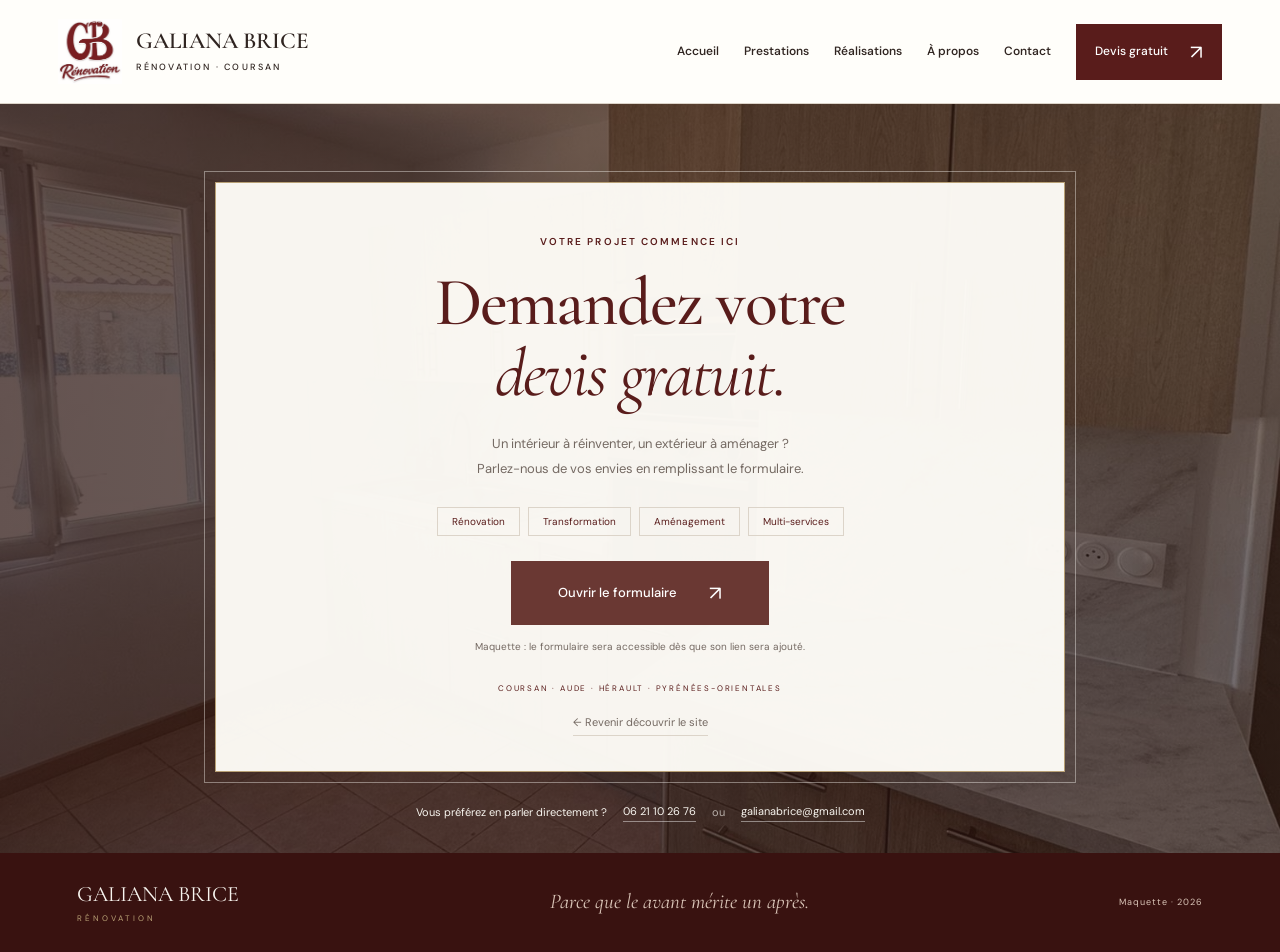
==== devis.html @ d591b474 "Ajouter la maquette bordeaux et ivoire avec les galeries et la page devis" ====
<!doctype html>
<html lang="fr">
<head><meta charset="utf-8"><meta name="viewport" content="width=device-width,initial-scale=1"><meta name="robots" content="noindex,nofollow"><meta name="description" content="Parlez de votre projet de rénovation à Brice Galiana. Demande de devis gratuit dans l’Aude, l’Hérault et les Pyrénées-Orientales."><title>Votre devis gratuit — Galiana Brice Rénovation</title><link rel="icon" href="assets/logo-gb.png"><link rel="stylesheet" href="styles.css"><script src="config.js" defer></script><script src="script.js" defer></script></head>
<body class="quote-page">
<a class="skip" href="#contenu">Aller au contenu</a>
<header class="site-header"><a href="index.html#accueil" class="brand" aria-label="Galiana Brice Rénovation, accueil"><img src="assets/logo-gb.png" alt="GB Rénovation" width="70" height="70"><span>GALIANA BRICE<small>RÉNOVATION · COURSAN</small></span></a><button class="menu-toggle" aria-expanded="false" aria-controls="navigation">Menu <span aria-hidden="true">☰</span></button><nav id="navigation" aria-label="Navigation principale"><a href="index.html#accueil">Accueil</a><a href="index.html#prestations">Prestations</a><a href="index.html#realisations">Réalisations</a><a href="index.html#apropos">À propos</a><a href="index.html#contact">Contact</a><a class="button button-small" href="devis.html" aria-current="page">Devis gratuit <span aria-hidden="true">↗</span></a></nav></header>
<main id="contenu" class="quote-main"><div class="quote-background" aria-hidden="true"></div><div class="quote-card"><p class="eyebrow">VOTRE PROJET COMMENCE ICI</p><h1>Demandez votre<br><em>devis gratuit.</em></h1><p class="quote-intro">Un intérieur à réinventer, un extérieur à aménager ?<br>Parlez-nous de vos envies en remplissant le formulaire.</p><ul class="quote-tags" aria-label="Types de projets"><li>Rénovation</li><li>Transformation</li><li>Aménagement</li><li>Multi-services</li></ul><a id="quote-form-link" class="button" hidden target="_blank" rel="noopener noreferrer">Ouvrir le formulaire <span aria-hidden="true">↗</span></a><button id="quote-form-placeholder" class="button" aria-describedby="form-status" disabled>Ouvrir le formulaire <span aria-hidden="true">↗</span></button><p id="form-status" class="form-status">Maquette : le formulaire sera accessible dès que son lien sera ajouté.</p><p class="quote-area">COURSAN · AUDE · HÉRAULT · PYRÉNÉES-ORIENTALES</p><a class="back-link" href="index.html">← Revenir découvrir le site</a></div><div class="quote-contact"><p>Vous préférez en parler directement ?</p><a href="tel:+33621102676">06 21 10 26 76</a><span>ou</span><a href="mailto:galianabrice@gmail.com">galianabrice@gmail.com</a></div></main>
<footer class="site-footer"><a class="footer-brand" href="index.html">GALIANA BRICE <span>RÉNOVATION</span></a><p>Parce que le avant mérite un après.</p><span>Maquette · 2026</span></footer>
</body></html>
---- styles.css ----
@import url('https://fonts.googleapis.com/css2?family=Cormorant+Garamond:ital,wght@0,400;0,500;0,600;1,400;1,500&family=DM+Sans:wght@400;450;500;550;600;650;700&display=swap');
:root{--wine:#591c1b;--wine-dark:#391210;--gold:#b8a075;--cream:#f8f5ef;--paper:#fffefa;--ink:#302521;--muted:#746962;--border:#dcd4c9;--serif:'Cormorant Garamond',Georgia,serif;--sans:'DM Sans',Arial,sans-serif}
*{box-sizing:border-box}html{scroll-behavior:auto;scroll-padding-top:105px}body{margin:0;background:var(--cream);color:var(--ink);font-family:var(--sans);font-size:15px;line-height:1.7;-webkit-font-smoothing:antialiased}img{max-width:100%;display:block}a{color:inherit;text-decoration:none}button{font:inherit}button,a{-webkit-tap-highlight-color:transparent}button{cursor:pointer}button:disabled{cursor:default}a:focus-visible,button:focus-visible{outline:3px solid var(--gold);outline-offset:5px}h1,h2,h3,p,figure{margin:0}h1,h2,h3{font-family:var(--serif);font-weight:500;line-height:1.04}em{font-weight:400}button[hidden],a[hidden],[hidden]{display:none!important}.skip{position:fixed;left:20px;top:-100px;z-index:100;background:var(--paper);padding:10px 20px}.skip:focus{top:10px}.site-header{height:104px;padding:0 4.5%;display:flex;align-items:center;justify-content:space-between;background:var(--paper);border-bottom:1px solid var(--border);position:sticky;top:0;z-index:20;gap:30px}.brand{display:flex;align-items:center;gap:13px;flex-shrink:0}.brand img{width:65px;height:65px;object-fit:contain}.brand>span{font-family:var(--serif);font-size:23px;line-height:1.1;font-weight:600}.brand small{display:block;font-family:var(--sans);font-size:9px;letter-spacing:2.2px;line-height:1.5;margin-top:7px;font-weight:500}.site-header nav{display:flex;align-items:center;gap:25px;font-size:12px;font-weight:550}.site-header nav>a:not(.button){padding:8px 0;position:relative}.site-header nav>a:not(.button):after{content:'';position:absolute;bottom:3px;left:0;width:0;height:1px;background:var(--wine);transition:width .2s}.site-header nav>a:hover:after{width:100%}.button{display:inline-flex;align-items:center;justify-content:center;gap:32px;padding:17px 25px;border:1px solid var(--wine);background:var(--wine);color:white;line-height:1.4;font-size:13px;font-weight:500;transition:background .2s,color .2s}.button:hover{background:var(--wine-dark)}.button>span{font-size:20px;font-weight:400}.button-small{font-size:12px;padding:13px 18px;gap:22px}.menu-toggle{display:none}.hero{display:grid;grid-template-columns:1.04fr 1fr;min-height:690px}.hero-copy{padding:77px 9% 40px 10%;display:flex;flex-direction:column;align-items:flex-start}.eyebrow{font-size:10px;letter-spacing:2.1px;font-weight:600;line-height:1.7;color:var(--wine)}.hero .eyebrow{display:flex;align-items:center;gap:12px;font-size:9px;letter-spacing:1.6px}.line{width:29px;height:1px;background:var(--wine)}h1{font-size:clamp(52px,5.6vw,90px);letter-spacing:-2.7px;color:var(--wine)}.hero h1{margin-top:27px;line-height:1.01;white-space:normal}.after{position:relative;isolation:isolate}.after:after{content:'';position:absolute;bottom:-5px;left:-4px;right:-12px;height:12px;border-top:2px solid var(--gold);border-radius:50%;transform:rotate(-4deg);z-index:-1}.hero-description{max-width:390px;margin:30px 0 28px;color:var(--muted);font-size:13px;line-height:1.9}.hero-actions{display:flex;align-items:center;gap:23px;flex-wrap:wrap}.hero-actions .button{gap:25px}.text-link{display:inline-flex;align-items:center;justify-content:space-between;gap:17px;background:none;border:0;border-bottom:1px solid var(--border);padding:10px 0;color:var(--wine);font-size:11px;font-weight:600;text-align:left}.text-link>span{font-size:18px}.hero-location{display:flex;align-items:center;gap:12px;border-top:1px solid var(--border);padding-top:22px;margin-top:42px;font-size:10px;color:var(--muted);line-height:1.8;width:100%;max-width:380px}.hero-location strong{font-weight:500;color:var(--ink)}.location-icon{font-size:27px;color:var(--wine)}.hero-visual{position:relative;min-width:0;margin:25px 25px 25px 0;background:#b0a089}.hero-photo{width:100%;height:100%;object-fit:cover;object-position:50% 53%;position:absolute;inset:0}.hero-visual:after{content:'';position:absolute;inset:45% 0 0;background:linear-gradient(transparent,rgba(27,18,13,.7));pointer-events:none}.photo-vertical{position:absolute;right:15px;top:28px;writing-mode:vertical-rl;font-size:8px;letter-spacing:3px;color:white;text-shadow:0 1px 5px #222;z-index:1}.photo-caption{position:absolute;left:35px;right:35px;bottom:27px;z-index:2;color:white;border-top:1px solid #ffffff80;padding-top:18px}.photo-caption>span{font-size:9px;letter-spacing:2px}.photo-caption p{font-family:var(--serif);font-size:39px;line-height:1.05;margin-top:8px}.photo-caption a{position:absolute;right:0;bottom:0;border:1px solid #ffffff80;width:43px;height:43px;display:grid;place-items:center;font-size:22px}.corner-note{position:absolute;left:-36px;top:38px;width:117px;height:117px;border-radius:50%;background:var(--wine);color:white;z-index:3;display:flex;align-items:center;justify-content:center;flex-direction:column;text-align:center;font-size:9px;line-height:1.5;outline:1px solid #c8ac7d;outline-offset:-8px;transform:rotate(-10deg)}.corner-note span{font-family:var(--serif);font-size:30px;line-height:1.2}.signature-band{min-height:77px;background:var(--wine);color:var(--cream);display:flex;justify-content:space-evenly;align-items:center;padding:15px 5%;gap:24px;font-family:var(--serif);font-size:22px;letter-spacing:1.4px}.signature-band i{color:var(--gold);font-size:19px;font-style:normal}.section{padding:95px max(6%,calc((100vw - 1260px)/2))}.section-heading{display:flex;justify-content:space-between;align-items:flex-end;gap:60px;margin-bottom:50px}.section-heading h2{margin-top:17px}h2{font-size:clamp(42px,4vw,62px);letter-spacing:-1.4px;color:var(--wine)}.section-heading>p{max-width:310px;font-size:13px;color:var(--muted);line-height:1.9;padding-bottom:5px}.service-list{border-top:1px solid var(--border)}.service-row{display:grid;grid-template-columns:55px 1fr 1.1fr 50px;align-items:center;gap:20px;padding:27px 5px;border-bottom:1px solid var(--border);transition:background .2s}.service-row:hover{background:#efe8db}.service-number{font-family:var(--serif);color:var(--gold);font-size:21px}.service-row h3{font-size:35px;color:var(--wine)}.service-row p{font-size:12px;line-height:1.8;color:var(--muted);max-width:330px}.round-arrow{border:1px solid var(--border);border-radius:50%;width:43px;height:43px;display:grid;place-items:center;font-size:23px;color:var(--wine)}.service-footnote{margin-top:24px;text-align:right;color:var(--muted);font-size:11px}.service-footnote a{color:var(--wine);border-bottom:1px solid var(--gold);padding-bottom:5px;margin-left:6px}.projects{background:#eee8df}.projects .section-heading{margin-bottom:58px}.project{display:grid;grid-template-columns:1.6fr 1fr;gap:60px;align-items:center;margin-top:45px}.project+.project{margin-top:75px;padding-top:70px;border-top:1px solid #d4c9bb}.project-photos{display:grid;grid-template-columns:1fr 1fr;gap:13px}.project-photos figure{position:relative;overflow:hidden;aspect-ratio:3/4}.project-photos img{width:100%;height:100%;object-fit:cover;transition:transform .4s}.project-photos figure:hover img{transform:scale(1.025)}.project-photos figcaption{position:absolute;top:15px;left:15px;background:var(--paper);padding:6px 11px;font-size:8px;letter-spacing:1.5px;font-weight:650}.project-photos figure:nth-child(2) figcaption{background:var(--wine);color:white}.project-details h3{font-size:42px;color:var(--wine);margin:20px 0}.project-details>p{font-size:13px;color:var(--muted);line-height:1.9;max-width:290px;margin-bottom:19px}.project-reverse{grid-template-columns:1fr 1.6fr}.project-reverse .project-details{grid-column:1;grid-row:1}.project-reverse .project-photos{grid-column:2;grid-row:1}.about{display:grid;grid-template-columns:1fr 1.06fr;background:var(--wine);color:var(--cream)}.about-image{position:relative;min-height:650px}.about-image>img{width:100%;height:100%;position:absolute;object-fit:cover}.image-label{position:absolute;bottom:25px;left:30px;background:var(--paper);color:var(--wine);font-size:9px;letter-spacing:1.5px;padding:12px 16px}.about-copy{padding:80px 13%}.about-copy .eyebrow{color:#d1ba94}.about-copy h2{color:var(--cream);margin:20px 0 27px;font-size:59px}.about-copy>p:not(.eyebrow){font-size:13px;line-height:1.95;color:#e0cdca;max-width:370px;margin-bottom:15px}.button-gold{background:var(--gold);border-color:var(--gold);color:var(--wine-dark);margin-top:12px}.button-gold:hover{background:#cab58f}.about-signature{font-family:var(--serif);font-size:27px;font-style:italic;margin-top:33px;line-height:1}.about-signature span{display:block;font-family:var(--sans);font-size:8px;font-style:normal;letter-spacing:3px;margin-top:10px;color:var(--gold)}.contact{display:grid;grid-template-columns:1fr 1fr;gap:100px;padding-top:100px;padding-bottom:100px}.contact h2{margin:20px 0 25px}.contact>div>p:not(.eyebrow){font-size:13px;color:var(--muted);margin-bottom:26px}.contact-details{padding-top:15px}.contact-details>a,.contact-details>div{display:block;border-bottom:1px solid var(--border);padding:21px 0;position:relative}.contact-details span{display:block;font-size:8px;letter-spacing:2px;color:var(--muted);margin-bottom:4px}.contact-details strong{font-family:var(--serif);font-size:27px;font-weight:500;color:var(--wine)}.contact-details i{position:absolute;right:3px;top:37px;font-size:20px;font-style:normal;color:var(--wine)}.contact-details>div strong{font-family:var(--sans);font-size:13px;font-weight:500}.contact-details>div p{font-size:11px;color:var(--muted);margin-top:6px}.site-footer{background:var(--wine-dark);color:var(--cream);padding:30px 6%;display:flex;align-items:center;justify-content:space-between;gap:20px}.footer-brand{font-family:var(--serif);font-size:22px;line-height:1}.footer-brand span{display:block;font-family:var(--sans);font-size:8px;letter-spacing:3px;color:var(--gold);margin-top:9px}.site-footer>p{font-family:var(--serif);font-style:italic;font-size:21px;color:#d9c4b7}.site-footer>span{font-size:9px;letter-spacing:1px;color:#d9c4b7}.dialog-open{overflow:hidden}.gallery-dialog{border:0;background:var(--cream);color:var(--wine);padding:22px 28px;max-width:1000px;width:90vw;max-height:94dvh}.gallery-dialog::backdrop{background:#251412e8}.gallery-toolbar{display:flex;justify-content:space-between;align-items:center;gap:20px;padding-bottom:16px}.gallery-toolbar h2{font-size:27px;letter-spacing:0}.gallery-close{background:none;border:1px solid var(--border);padding:6px 13px;font-size:12px;color:var(--wine)}.gallery-stage{display:flex;align-items:center;justify-content:space-between;gap:15px}.gallery-stage img{height:65dvh;width:calc(100% - 130px);object-fit:contain}.gallery-stage button{background:var(--wine);border:0;color:white;width:40px;height:40px;flex-shrink:0;font-size:21px}.gallery-counter{text-align:center;font-size:12px;margin-top:15px}.quote-main{padding:68px 6% 25px;position:relative;min-height:calc(100vh - 214px)}.quote-background{position:absolute;inset:0;background:linear-gradient(90deg,#2e1713bd,#2e17139c),url('assets/chantier-2/p10.jpg') center 55%/cover}.quote-card{position:relative;max-width:850px;text-align:center;background:#fffdf8f5;border:1px solid var(--gold);outline:1px solid #fffdf866;outline-offset:10px;margin:10px auto 30px;padding:50px 40px 35px}.quote-card h1{font-size:68px;letter-spacing:-1.8px;margin:18px 0 23px}.quote-intro{font-size:13px;color:var(--muted);line-height:1.9}.quote-tags{display:flex;justify-content:center;flex-wrap:wrap;gap:8px;list-style:none;padding:0;margin:25px 0}.quote-tags li{border:1px solid var(--border);padding:5px 14px;font-size:10px;color:var(--wine)}.quote-card .button{min-width:258px}.quote-card .button:disabled{background:#6a3833;border-color:#6a3833}.form-status{font-size:10px;color:var(--muted);margin-top:13px}.quote-area{font-size:8px;letter-spacing:1.8px;color:var(--wine);margin-top:27px}.back-link{font-size:11px;color:var(--muted);border-bottom:1px solid var(--border);display:inline-block;padding-bottom:3px;margin-top:18px}.quote-contact{position:relative;display:flex;justify-content:center;align-items:center;gap:16px;flex-wrap:wrap;color:var(--cream);font-size:11px;margin:30px auto 6px}.quote-contact p{font-size:11px}.quote-contact a{border-bottom:1px solid #ffffff70}.quote-contact span{opacity:.65}
@media(min-width:1550px){.hero{min-height:790px}.hero-copy{padding-top:100px}.hero-description{font-size:15px;max-width:445px}.hero-actions .text-link{font-size:12px}.hero-location{margin-top:55px}.hero-visual{margin:30px 30px 30px 0}}
@media(max-width:1150px){.site-header{padding:0 3%;gap:18px}.site-header nav{gap:17px;font-size:11px}.brand>span{font-size:20px}.brand img{width:56px;height:56px}.brand small{font-size:8px;letter-spacing:1.3px}.hero{min-height:645px}.hero-copy{padding:65px 8% 35px}.hero h1{font-size:62px}.hero .eyebrow{font-size:8px;letter-spacing:1px}.hero-actions{gap:13px}.hero-actions .button{font-size:12px;padding:15px 20px}.hero-location{margin-top:28px}.signature-band{font-size:18px}.section{padding:75px 6%}.project{gap:35px}.project-details h3{font-size:35px}.about-copy{padding:65px 10%}.about-copy h2{font-size:49px}.contact{gap:50px}.contact-details strong{font-size:24px}}
@media(max-width:900px){html{scroll-padding-top:82px}.site-header{height:82px;padding:0 5%}.menu-toggle{display:flex;align-items:center;gap:10px;font-size:12px;border:1px solid var(--border);padding:8px 14px;background:transparent;color:var(--wine)}.menu-toggle span{font-size:17px}.site-header nav{display:none;position:absolute;left:0;right:0;top:82px;background:var(--paper);padding:24px 6%;border-bottom:1px solid var(--border);box-shadow:0 15px 20px #30151510}.site-header nav.is-open{display:flex;flex-direction:column;align-items:stretch;gap:10px;font-size:14px}.site-header nav .button{margin-top:8px}.hero{min-height:600px}.hero-copy{padding:55px 8% 35px}.hero h1{font-size:53px;letter-spacing:-2px}.hero-description{font-size:12px}.hero-visual{margin:20px 20px 20px 0}.corner-note{width:90px;height:90px;font-size:8px;left:-23px;top:30px}.corner-note span{font-size:25px}.photo-caption{left:23px;right:23px}.photo-caption p{font-size:33px}.hero-location{font-size:9px}.hero-actions .button{font-size:11px}.signature-band{gap:14px;font-size:15px;letter-spacing:1px;min-height:68px}.section-heading{gap:35px}.section-heading>p{max-width:240px;font-size:12px}.section-heading h2{font-size:46px}.service-row{grid-template-columns:35px 1fr 1.1fr 36px;gap:12px}.service-row h3{font-size:30px}.service-row p{font-size:11px}.round-arrow{width:35px;height:35px}.project{grid-template-columns:1.4fr 1fr;gap:30px}.project-reverse{grid-template-columns:1fr 1.4fr}.project-details h3{font-size:31px}.project-details .eyebrow{font-size:8px;letter-spacing:1.5px}.project-details>p{font-size:12px}.project-details .text-link{font-size:10px}.about-image{min-height:590px}.about-copy{padding:60px 10%}.about-copy h2{font-size:43px}.about-copy>p:not(.eyebrow){font-size:12px}.about-copy .button{font-size:11px;gap:18px;padding:15px 18px}.image-label{font-size:7px;left:15px}.contact{gap:40px}.contact h2{font-size:48px}.contact-details strong{font-size:21px}.site-footer>p{font-size:17px}.footer-brand{font-size:19px}}
@media(max-width:650px){.hero{display:flex;flex-direction:column}.hero-copy{padding:40px 6% 29px}.hero h1{font-size:clamp(52px,10.8vw,73px);letter-spacing:-2px;margin-top:23px}.hero .eyebrow{font-size:8px;letter-spacing:1.1px}.hero-description{font-size:13px;max-width:100%;margin:25px 0}.hero-actions{gap:15px}.hero-actions .button{font-size:12px;padding:15px 20px}.hero-actions .text-link{font-size:10px}.hero-location{margin-top:27px;padding-top:17px;font-size:10px;max-width:none}.hero-visual{margin:0 20px 25px;min-height:490px}.hero-photo{object-position:50% 49%}.corner-note{left:auto;right:20px;top:20px;width:100px;height:100px}.photo-vertical{display:none}.photo-caption{bottom:26px}.photo-caption p{font-size:40px}.signature-band{flex-wrap:wrap;gap:10px 20px;justify-content:center;padding:22px 7%;font-size:16px}.signature-band i{font-size:12px}.signature-band i:last-of-type{display:none}.signature-band span{white-space:nowrap}.section{padding:60px 6%}.section-heading{display:block;margin-bottom:32px}.section-heading>p{max-width:100%;margin-top:23px;font-size:13px}.section-heading h2{font-size:46px}.eyebrow{font-size:9px;letter-spacing:1.7px}.service-row{grid-template-columns:27px 1fr 35px;gap:10px;padding:22px 0}.service-row h3{font-size:32px}.service-row p{grid-column:2;grid-row:2;font-size:12px;max-width:280px}.service-number{font-size:18px}.round-arrow{grid-column:3;grid-row:1/3}.service-footnote{text-align:left;font-size:11px;line-height:2}.service-footnote a{display:inline-block}.projects .section-heading{margin-bottom:35px}.project,.project-reverse{display:flex;flex-direction:column;gap:25px;margin-top:30px;align-items:stretch}.project+.project{margin-top:40px;padding-top:40px}.project-photos{gap:9px}.project-photos figcaption{font-size:7px;letter-spacing:1px;top:9px;left:9px;padding:5px 8px}.project-details h3{font-size:37px;margin:13px 0}.project-details>p{max-width:100%;font-size:13px;margin-bottom:10px}.project-details .eyebrow{font-size:9px}.project-details .text-link{font-size:12px}.about{display:flex;flex-direction:column}.about-image{min-height:340px;max-height:340px;overflow:hidden}.about-image>img{object-position:50% 57%}.image-label{font-size:8px;bottom:20px;left:6%}.about-copy{padding:48px 6%}.about-copy h2{font-size:52px}.about-copy>p:not(.eyebrow){max-width:100%;font-size:13px}.about-copy .button{font-size:12px}.about-signature{margin-top:28px}.contact{display:block}.contact h2{font-size:52px}.contact-details{margin-top:30px;padding-top:0}.contact-details strong{font-size:26px}.contact-details>div strong{font-size:12px}.contact .button{font-size:12px}.site-footer{flex-direction:column;align-items:flex-start;padding:28px 6%;gap:20px}.site-footer>p{font-size:21px}.site-footer>span{font-size:8px}.quote-main{padding:30px 6%}.quote-card{padding:32px 20px 28px;margin:10px auto 25px;outline-offset:6px}.quote-card h1{font-size:53px;margin:20px 0}.quote-card .eyebrow{font-size:8px}.quote-intro{font-size:12px}.quote-tags{gap:6px;margin:23px 0}.quote-tags li{font-size:9px;padding:4px 9px}.quote-card .button{min-width:230px}.form-status{font-size:9px;line-height:1.7}.quote-area{font-size:7px;letter-spacing:1px;line-height:1.8}.quote-contact{flex-direction:column;gap:8px;margin-top:30px;font-size:12px}.quote-contact p{font-size:11px}.quote-contact span{display:none}.gallery-dialog{width:96vw;padding:15px}.gallery-toolbar h2{font-size:21px}.gallery-close{font-size:10px;padding:6px 8px}.gallery-stage{gap:6px}.gallery-stage img{width:calc(100% - 70px);height:60dvh}.gallery-stage button{width:29px;height:35px;font-size:18px}.gallery-counter{font-size:10px}}
@media(prefers-reduced-motion:reduce){*{transition:none!important}}
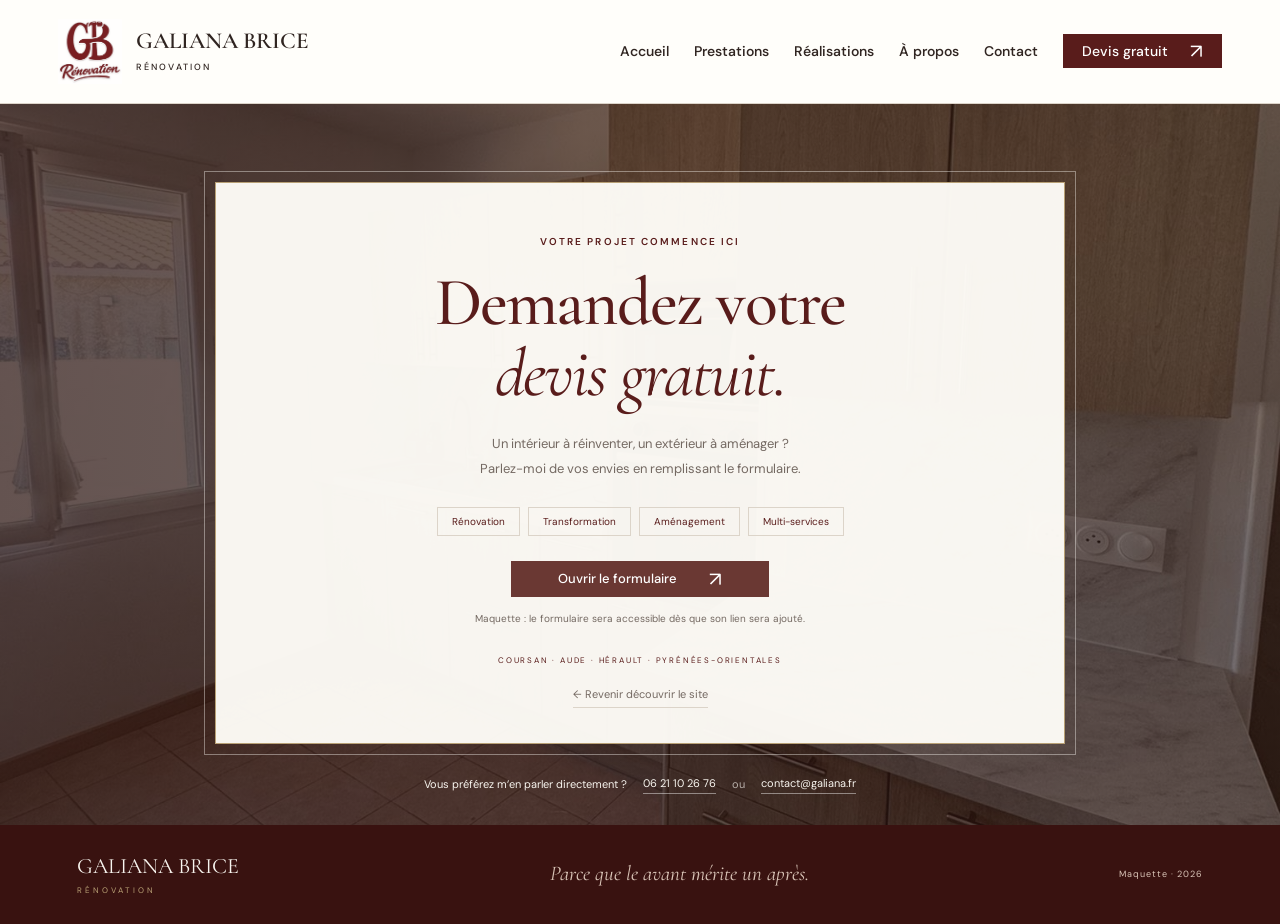
==== commit 766e7f77: "Revoir les textes à la première personne, le logo, les boutons et les réseaux sociaux" ====
--- a/devis.html
+++ b/devis.html
@@ -1,9 +1,9 @@
 <!doctype html>
 <html lang="fr">
-<head><meta charset="utf-8"><meta name="viewport" content="width=device-width,initial-scale=1"><meta name="robots" content="noindex,nofollow"><meta name="description" content="Parlez de votre projet de rénovation à Brice Galiana. Demande de devis gratuit dans l’Aude, l’Hérault et les Pyrénées-Orientales."><title>Votre devis gratuit — Galiana Brice Rénovation</title><link rel="icon" href="assets/logo-gb.png"><link rel="stylesheet" href="styles.css"><script src="config.js" defer></script><script src="script.js" defer></script></head>
+<head><meta charset="utf-8"><meta name="viewport" content="width=device-width,initial-scale=1"><meta name="robots" content="noindex,nofollow"><meta name="description" content="Parlez-moi de votre projet de rénovation. Je vous propose un devis gratuit dans l’Aude, l’Hérault et les Pyrénées-Orientales."><title>Votre devis gratuit — Galiana Brice Rénovation</title><link rel="icon" href="assets/logo-gb.png"><link rel="stylesheet" href="styles.css"><script src="config.js" defer></script><script src="script.js" defer></script></head>
 <body class="quote-page">
 <a class="skip" href="#contenu">Aller au contenu</a>
-<header class="site-header"><a href="index.html#accueil" class="brand" aria-label="Galiana Brice Rénovation, accueil"><img src="assets/logo-gb.png" alt="GB Rénovation" width="70" height="70"><span>GALIANA BRICE<small>RÉNOVATION · COURSAN</small></span></a><button class="menu-toggle" aria-expanded="false" aria-controls="navigation">Menu <span aria-hidden="true">☰</span></button><nav id="navigation" aria-label="Navigation principale"><a href="index.html#accueil">Accueil</a><a href="index.html#prestations">Prestations</a><a href="index.html#realisations">Réalisations</a><a href="index.html#apropos">À propos</a><a href="index.html#contact">Contact</a><a class="button button-small" href="devis.html" aria-current="page">Devis gratuit <span aria-hidden="true">↗</span></a></nav></header>
-<main id="contenu" class="quote-main"><div class="quote-background" aria-hidden="true"></div><div class="quote-card"><p class="eyebrow">VOTRE PROJET COMMENCE ICI</p><h1>Demandez votre<br><em>devis gratuit.</em></h1><p class="quote-intro">Un intérieur à réinventer, un extérieur à aménager ?<br>Parlez-nous de vos envies en remplissant le formulaire.</p><ul class="quote-tags" aria-label="Types de projets"><li>Rénovation</li><li>Transformation</li><li>Aménagement</li><li>Multi-services</li></ul><a id="quote-form-link" class="button" hidden target="_blank" rel="noopener noreferrer">Ouvrir le formulaire <span aria-hidden="true">↗</span></a><button id="quote-form-placeholder" class="button" aria-describedby="form-status" disabled>Ouvrir le formulaire <span aria-hidden="true">↗</span></button><p id="form-status" class="form-status">Maquette : le formulaire sera accessible dès que son lien sera ajouté.</p><p class="quote-area">COURSAN · AUDE · HÉRAULT · PYRÉNÉES-ORIENTALES</p><a class="back-link" href="index.html">← Revenir découvrir le site</a></div><div class="quote-contact"><p>Vous préférez en parler directement ?</p><a href="tel:+33621102676">06 21 10 26 76</a><span>ou</span><a href="mailto:galianabrice@gmail.com">galianabrice@gmail.com</a></div></main>
+<header class="site-header"><a href="index.html#accueil" class="brand" aria-label="Galiana Brice Rénovation, accueil"><img src="assets/logo-gb.png" alt="GB Rénovation" width="70" height="70"><span>GALIANA BRICE<small>RÉNOVATION</small></span></a><button class="menu-toggle" aria-expanded="false" aria-controls="navigation">Menu <span aria-hidden="true">☰</span></button><nav id="navigation" aria-label="Navigation principale"><a href="index.html#accueil">Accueil</a><a href="index.html#prestations">Prestations</a><a href="index.html#realisations">Réalisations</a><a href="index.html#apropos">À propos</a><a href="index.html#contact">Contact</a><a class="button button-small" href="devis.html" aria-current="page">Devis gratuit <span aria-hidden="true">↗</span></a></nav></header>
+<main id="contenu" class="quote-main"><div class="quote-background" aria-hidden="true"></div><div class="quote-card"><p class="eyebrow">VOTRE PROJET COMMENCE ICI</p><h1>Demandez votre<br><em>devis gratuit.</em></h1><p class="quote-intro">Un intérieur à réinventer, un extérieur à aménager ?<br>Parlez-moi de vos envies en remplissant le formulaire.</p><ul class="quote-tags" aria-label="Types de projets"><li>Rénovation</li><li>Transformation</li><li>Aménagement</li><li>Multi-services</li></ul><a id="quote-form-link" class="button" hidden target="_blank" rel="noopener noreferrer">Ouvrir le formulaire <span aria-hidden="true">↗</span></a><button id="quote-form-placeholder" class="button" aria-describedby="form-status" disabled>Ouvrir le formulaire <span aria-hidden="true">↗</span></button><p id="form-status" class="form-status">Maquette : le formulaire sera accessible dès que son lien sera ajouté.</p><p class="quote-area">COURSAN · AUDE · HÉRAULT · PYRÉNÉES-ORIENTALES</p><a class="back-link" href="index.html">← Revenir découvrir le site</a></div><div class="quote-contact"><p>Vous préférez m’en parler directement ?</p><a href="tel:+33621102676">06 21 10 26 76</a><span>ou</span><a href="mailto:contact@galiana.fr">contact@galiana.fr</a></div></main>
 <footer class="site-footer"><a class="footer-brand" href="index.html">GALIANA BRICE <span>RÉNOVATION</span></a><p>Parce que le avant mérite un après.</p><span>Maquette · 2026</span></footer>
 </body></html>
--- a/styles.css
+++ b/styles.css
@@ -1,8 +1,11 @@
-@import url('https://fonts.googleapis.com/css2?family=Cormorant+Garamond:ital,wght@0,400;0,500;0,600;1,400;1,500&family=DM+Sans:wght@400;450;500;550;600;650;700&display=swap');
+@import url('https://fonts.googleapis.com/css2?family=Allura&family=Cormorant+Garamond:ital,wght@0,400;0,500;0,600;1,400;1,500&family=DM+Sans:wght@400;450;500;550;600;650;700&display=swap');
 :root{--wine:#591c1b;--wine-dark:#391210;--gold:#b8a075;--cream:#f8f5ef;--paper:#fffefa;--ink:#302521;--muted:#746962;--border:#dcd4c9;--serif:'Cormorant Garamond',Georgia,serif;--sans:'DM Sans',Arial,sans-serif}
-*{box-sizing:border-box}html{scroll-behavior:auto;scroll-padding-top:105px}body{margin:0;background:var(--cream);color:var(--ink);font-family:var(--sans);font-size:15px;line-height:1.7;-webkit-font-smoothing:antialiased}img{max-width:100%;display:block}a{color:inherit;text-decoration:none}button{font:inherit}button,a{-webkit-tap-highlight-color:transparent}button{cursor:pointer}button:disabled{cursor:default}a:focus-visible,button:focus-visible{outline:3px solid var(--gold);outline-offset:5px}h1,h2,h3,p,figure{margin:0}h1,h2,h3{font-family:var(--serif);font-weight:500;line-height:1.04}em{font-weight:400}button[hidden],a[hidden],[hidden]{display:none!important}.skip{position:fixed;left:20px;top:-100px;z-index:100;background:var(--paper);padding:10px 20px}.skip:focus{top:10px}.site-header{height:104px;padding:0 4.5%;display:flex;align-items:center;justify-content:space-between;background:var(--paper);border-bottom:1px solid var(--border);position:sticky;top:0;z-index:20;gap:30px}.brand{display:flex;align-items:center;gap:13px;flex-shrink:0}.brand img{width:65px;height:65px;object-fit:contain}.brand>span{font-family:var(--serif);font-size:23px;line-height:1.1;font-weight:600}.brand small{display:block;font-family:var(--sans);font-size:9px;letter-spacing:2.2px;line-height:1.5;margin-top:7px;font-weight:500}.site-header nav{display:flex;align-items:center;gap:25px;font-size:12px;font-weight:550}.site-header nav>a:not(.button){padding:8px 0;position:relative}.site-header nav>a:not(.button):after{content:'';position:absolute;bottom:3px;left:0;width:0;height:1px;background:var(--wine);transition:width .2s}.site-header nav>a:hover:after{width:100%}.button{display:inline-flex;align-items:center;justify-content:center;gap:32px;padding:17px 25px;border:1px solid var(--wine);background:var(--wine);color:white;line-height:1.4;font-size:13px;font-weight:500;transition:background .2s,color .2s}.button:hover{background:var(--wine-dark)}.button>span{font-size:20px;font-weight:400}.button-small{font-size:12px;padding:13px 18px;gap:22px}.menu-toggle{display:none}.hero{display:grid;grid-template-columns:1.04fr 1fr;min-height:690px}.hero-copy{padding:77px 9% 40px 10%;display:flex;flex-direction:column;align-items:flex-start}.eyebrow{font-size:10px;letter-spacing:2.1px;font-weight:600;line-height:1.7;color:var(--wine)}.hero .eyebrow{display:flex;align-items:center;gap:12px;font-size:9px;letter-spacing:1.6px}.line{width:29px;height:1px;background:var(--wine)}h1{font-size:clamp(52px,5.6vw,90px);letter-spacing:-2.7px;color:var(--wine)}.hero h1{margin-top:27px;line-height:1.01;white-space:normal}.after{position:relative;isolation:isolate}.after:after{content:'';position:absolute;bottom:-5px;left:-4px;right:-12px;height:12px;border-top:2px solid var(--gold);border-radius:50%;transform:rotate(-4deg);z-index:-1}.hero-description{max-width:390px;margin:30px 0 28px;color:var(--muted);font-size:13px;line-height:1.9}.hero-actions{display:flex;align-items:center;gap:23px;flex-wrap:wrap}.hero-actions .button{gap:25px}.text-link{display:inline-flex;align-items:center;justify-content:space-between;gap:17px;background:none;border:0;border-bottom:1px solid var(--border);padding:10px 0;color:var(--wine);font-size:11px;font-weight:600;text-align:left}.text-link>span{font-size:18px}.hero-location{display:flex;align-items:center;gap:12px;border-top:1px solid var(--border);padding-top:22px;margin-top:42px;font-size:10px;color:var(--muted);line-height:1.8;width:100%;max-width:380px}.hero-location strong{font-weight:500;color:var(--ink)}.location-icon{font-size:27px;color:var(--wine)}.hero-visual{position:relative;min-width:0;margin:25px 25px 25px 0;background:#b0a089}.hero-photo{width:100%;height:100%;object-fit:cover;object-position:50% 53%;position:absolute;inset:0}.hero-visual:after{content:'';position:absolute;inset:45% 0 0;background:linear-gradient(transparent,rgba(27,18,13,.7));pointer-events:none}.photo-vertical{position:absolute;right:15px;top:28px;writing-mode:vertical-rl;font-size:8px;letter-spacing:3px;color:white;text-shadow:0 1px 5px #222;z-index:1}.photo-caption{position:absolute;left:35px;right:35px;bottom:27px;z-index:2;color:white;border-top:1px solid #ffffff80;padding-top:18px}.photo-caption>span{font-size:9px;letter-spacing:2px}.photo-caption p{font-family:var(--serif);font-size:39px;line-height:1.05;margin-top:8px}.photo-caption a{position:absolute;right:0;bottom:0;border:1px solid #ffffff80;width:43px;height:43px;display:grid;place-items:center;font-size:22px}.corner-note{position:absolute;left:-36px;top:38px;width:117px;height:117px;border-radius:50%;background:var(--wine);color:white;z-index:3;display:flex;align-items:center;justify-content:center;flex-direction:column;text-align:center;font-size:9px;line-height:1.5;outline:1px solid #c8ac7d;outline-offset:-8px;transform:rotate(-10deg)}.corner-note span{font-family:var(--serif);font-size:30px;line-height:1.2}.signature-band{min-height:77px;background:var(--wine);color:var(--cream);display:flex;justify-content:space-evenly;align-items:center;padding:15px 5%;gap:24px;font-family:var(--serif);font-size:22px;letter-spacing:1.4px}.signature-band i{color:var(--gold);font-size:19px;font-style:normal}.section{padding:95px max(6%,calc((100vw - 1260px)/2))}.section-heading{display:flex;justify-content:space-between;align-items:flex-end;gap:60px;margin-bottom:50px}.section-heading h2{margin-top:17px}h2{font-size:clamp(42px,4vw,62px);letter-spacing:-1.4px;color:var(--wine)}.section-heading>p{max-width:310px;font-size:13px;color:var(--muted);line-height:1.9;padding-bottom:5px}.service-list{border-top:1px solid var(--border)}.service-row{display:grid;grid-template-columns:55px 1fr 1.1fr 50px;align-items:center;gap:20px;padding:27px 5px;border-bottom:1px solid var(--border);transition:background .2s}.service-row:hover{background:#efe8db}.service-number{font-family:var(--serif);color:var(--gold);font-size:21px}.service-row h3{font-size:35px;color:var(--wine)}.service-row p{font-size:12px;line-height:1.8;color:var(--muted);max-width:330px}.round-arrow{border:1px solid var(--border);border-radius:50%;width:43px;height:43px;display:grid;place-items:center;font-size:23px;color:var(--wine)}.service-footnote{margin-top:24px;text-align:right;color:var(--muted);font-size:11px}.service-footnote a{color:var(--wine);border-bottom:1px solid var(--gold);padding-bottom:5px;margin-left:6px}.projects{background:#eee8df}.projects .section-heading{margin-bottom:58px}.project{display:grid;grid-template-columns:1.6fr 1fr;gap:60px;align-items:center;margin-top:45px}.project+.project{margin-top:75px;padding-top:70px;border-top:1px solid #d4c9bb}.project-photos{display:grid;grid-template-columns:1fr 1fr;gap:13px}.project-photos figure{position:relative;overflow:hidden;aspect-ratio:3/4}.project-photos img{width:100%;height:100%;object-fit:cover;transition:transform .4s}.project-photos figure:hover img{transform:scale(1.025)}.project-photos figcaption{position:absolute;top:15px;left:15px;background:var(--paper);padding:6px 11px;font-size:8px;letter-spacing:1.5px;font-weight:650}.project-photos figure:nth-child(2) figcaption{background:var(--wine);color:white}.project-details h3{font-size:42px;color:var(--wine);margin:20px 0}.project-details>p{font-size:13px;color:var(--muted);line-height:1.9;max-width:290px;margin-bottom:19px}.project-reverse{grid-template-columns:1fr 1.6fr}.project-reverse .project-details{grid-column:1;grid-row:1}.project-reverse .project-photos{grid-column:2;grid-row:1}.about{display:grid;grid-template-columns:1fr 1.06fr;background:var(--wine);color:var(--cream)}.about-image{position:relative;min-height:650px}.about-image>img{width:100%;height:100%;position:absolute;object-fit:cover}.image-label{position:absolute;bottom:25px;left:30px;background:var(--paper);color:var(--wine);font-size:9px;letter-spacing:1.5px;padding:12px 16px}.about-copy{padding:80px 13%}.about-copy .eyebrow{color:#d1ba94}.about-copy h2{color:var(--cream);margin:20px 0 27px;font-size:59px}.about-copy>p:not(.eyebrow){font-size:13px;line-height:1.95;color:#e0cdca;max-width:370px;margin-bottom:15px}.button-gold{background:var(--gold);border-color:var(--gold);color:var(--wine-dark);margin-top:12px}.button-gold:hover{background:#cab58f}.about-signature{font-family:var(--serif);font-size:27px;font-style:italic;margin-top:33px;line-height:1}.about-signature span{display:block;font-family:var(--sans);font-size:8px;font-style:normal;letter-spacing:3px;margin-top:10px;color:var(--gold)}.contact{display:grid;grid-template-columns:1fr 1fr;gap:100px;padding-top:100px;padding-bottom:100px}.contact h2{margin:20px 0 25px}.contact>div>p:not(.eyebrow){font-size:13px;color:var(--muted);margin-bottom:26px}.contact-details{padding-top:15px}.contact-details>a,.contact-details>div{display:block;border-bottom:1px solid var(--border);padding:21px 0;position:relative}.contact-details span{display:block;font-size:8px;letter-spacing:2px;color:var(--muted);margin-bottom:4px}.contact-details strong{font-family:var(--serif);font-size:27px;font-weight:500;color:var(--wine)}.contact-details i{position:absolute;right:3px;top:37px;font-size:20px;font-style:normal;color:var(--wine)}.contact-details>div strong{font-family:var(--sans);font-size:13px;font-weight:500}.contact-details>div p{font-size:11px;color:var(--muted);margin-top:6px}.site-footer{background:var(--wine-dark);color:var(--cream);padding:30px 6%;display:flex;align-items:center;justify-content:space-between;gap:20px}.footer-brand{font-family:var(--serif);font-size:22px;line-height:1}.footer-brand span{display:block;font-family:var(--sans);font-size:8px;letter-spacing:3px;color:var(--gold);margin-top:9px}.site-footer>p{font-family:var(--serif);font-style:italic;font-size:21px;color:#d9c4b7}.site-footer>span{font-size:9px;letter-spacing:1px;color:#d9c4b7}.dialog-open{overflow:hidden}.gallery-dialog{border:0;background:var(--cream);color:var(--wine);padding:22px 28px;max-width:1000px;width:90vw;max-height:94dvh}.gallery-dialog::backdrop{background:#251412e8}.gallery-toolbar{display:flex;justify-content:space-between;align-items:center;gap:20px;padding-bottom:16px}.gallery-toolbar h2{font-size:27px;letter-spacing:0}.gallery-close{background:none;border:1px solid var(--border);padding:6px 13px;font-size:12px;color:var(--wine)}.gallery-stage{display:flex;align-items:center;justify-content:space-between;gap:15px}.gallery-stage img{height:65dvh;width:calc(100% - 130px);object-fit:contain}.gallery-stage button{background:var(--wine);border:0;color:white;width:40px;height:40px;flex-shrink:0;font-size:21px}.gallery-counter{text-align:center;font-size:12px;margin-top:15px}.quote-main{padding:68px 6% 25px;position:relative;min-height:calc(100vh - 214px)}.quote-background{position:absolute;inset:0;background:linear-gradient(90deg,#2e1713bd,#2e17139c),url('assets/chantier-2/p10.jpg') center 55%/cover}.quote-card{position:relative;max-width:850px;text-align:center;background:#fffdf8f5;border:1px solid var(--gold);outline:1px solid #fffdf866;outline-offset:10px;margin:10px auto 30px;padding:50px 40px 35px}.quote-card h1{font-size:68px;letter-spacing:-1.8px;margin:18px 0 23px}.quote-intro{font-size:13px;color:var(--muted);line-height:1.9}.quote-tags{display:flex;justify-content:center;flex-wrap:wrap;gap:8px;list-style:none;padding:0;margin:25px 0}.quote-tags li{border:1px solid var(--border);padding:5px 14px;font-size:10px;color:var(--wine)}.quote-card .button{min-width:258px}.quote-card .button:disabled{background:#6a3833;border-color:#6a3833}.form-status{font-size:10px;color:var(--muted);margin-top:13px}.quote-area{font-size:8px;letter-spacing:1.8px;color:var(--wine);margin-top:27px}.back-link{font-size:11px;color:var(--muted);border-bottom:1px solid var(--border);display:inline-block;padding-bottom:3px;margin-top:18px}.quote-contact{position:relative;display:flex;justify-content:center;align-items:center;gap:16px;flex-wrap:wrap;color:var(--cream);font-size:11px;margin:30px auto 6px}.quote-contact p{font-size:11px}.quote-contact a{border-bottom:1px solid #ffffff70}.quote-contact span{opacity:.65}
-@media(min-width:1550px){.hero{min-height:790px}.hero-copy{padding-top:100px}.hero-description{font-size:15px;max-width:445px}.hero-actions .text-link{font-size:12px}.hero-location{margin-top:55px}.hero-visual{margin:30px 30px 30px 0}}
-@media(max-width:1150px){.site-header{padding:0 3%;gap:18px}.site-header nav{gap:17px;font-size:11px}.brand>span{font-size:20px}.brand img{width:56px;height:56px}.brand small{font-size:8px;letter-spacing:1.3px}.hero{min-height:645px}.hero-copy{padding:65px 8% 35px}.hero h1{font-size:62px}.hero .eyebrow{font-size:8px;letter-spacing:1px}.hero-actions{gap:13px}.hero-actions .button{font-size:12px;padding:15px 20px}.hero-location{margin-top:28px}.signature-band{font-size:18px}.section{padding:75px 6%}.project{gap:35px}.project-details h3{font-size:35px}.about-copy{padding:65px 10%}.about-copy h2{font-size:49px}.contact{gap:50px}.contact-details strong{font-size:24px}}
-@media(max-width:900px){html{scroll-padding-top:82px}.site-header{height:82px;padding:0 5%}.menu-toggle{display:flex;align-items:center;gap:10px;font-size:12px;border:1px solid var(--border);padding:8px 14px;background:transparent;color:var(--wine)}.menu-toggle span{font-size:17px}.site-header nav{display:none;position:absolute;left:0;right:0;top:82px;background:var(--paper);padding:24px 6%;border-bottom:1px solid var(--border);box-shadow:0 15px 20px #30151510}.site-header nav.is-open{display:flex;flex-direction:column;align-items:stretch;gap:10px;font-size:14px}.site-header nav .button{margin-top:8px}.hero{min-height:600px}.hero-copy{padding:55px 8% 35px}.hero h1{font-size:53px;letter-spacing:-2px}.hero-description{font-size:12px}.hero-visual{margin:20px 20px 20px 0}.corner-note{width:90px;height:90px;font-size:8px;left:-23px;top:30px}.corner-note span{font-size:25px}.photo-caption{left:23px;right:23px}.photo-caption p{font-size:33px}.hero-location{font-size:9px}.hero-actions .button{font-size:11px}.signature-band{gap:14px;font-size:15px;letter-spacing:1px;min-height:68px}.section-heading{gap:35px}.section-heading>p{max-width:240px;font-size:12px}.section-heading h2{font-size:46px}.service-row{grid-template-columns:35px 1fr 1.1fr 36px;gap:12px}.service-row h3{font-size:30px}.service-row p{font-size:11px}.round-arrow{width:35px;height:35px}.project{grid-template-columns:1.4fr 1fr;gap:30px}.project-reverse{grid-template-columns:1fr 1.4fr}.project-details h3{font-size:31px}.project-details .eyebrow{font-size:8px;letter-spacing:1.5px}.project-details>p{font-size:12px}.project-details .text-link{font-size:10px}.about-image{min-height:590px}.about-copy{padding:60px 10%}.about-copy h2{font-size:43px}.about-copy>p:not(.eyebrow){font-size:12px}.about-copy .button{font-size:11px;gap:18px;padding:15px 18px}.image-label{font-size:7px;left:15px}.contact{gap:40px}.contact h2{font-size:48px}.contact-details strong{font-size:21px}.site-footer>p{font-size:17px}.footer-brand{font-size:19px}}
-@media(max-width:650px){.hero{display:flex;flex-direction:column}.hero-copy{padding:40px 6% 29px}.hero h1{font-size:clamp(52px,10.8vw,73px);letter-spacing:-2px;margin-top:23px}.hero .eyebrow{font-size:8px;letter-spacing:1.1px}.hero-description{font-size:13px;max-width:100%;margin:25px 0}.hero-actions{gap:15px}.hero-actions .button{font-size:12px;padding:15px 20px}.hero-actions .text-link{font-size:10px}.hero-location{margin-top:27px;padding-top:17px;font-size:10px;max-width:none}.hero-visual{margin:0 20px 25px;min-height:490px}.hero-photo{object-position:50% 49%}.corner-note{left:auto;right:20px;top:20px;width:100px;height:100px}.photo-vertical{display:none}.photo-caption{bottom:26px}.photo-caption p{font-size:40px}.signature-band{flex-wrap:wrap;gap:10px 20px;justify-content:center;padding:22px 7%;font-size:16px}.signature-band i{font-size:12px}.signature-band i:last-of-type{display:none}.signature-band span{white-space:nowrap}.section{padding:60px 6%}.section-heading{display:block;margin-bottom:32px}.section-heading>p{max-width:100%;margin-top:23px;font-size:13px}.section-heading h2{font-size:46px}.eyebrow{font-size:9px;letter-spacing:1.7px}.service-row{grid-template-columns:27px 1fr 35px;gap:10px;padding:22px 0}.service-row h3{font-size:32px}.service-row p{grid-column:2;grid-row:2;font-size:12px;max-width:280px}.service-number{font-size:18px}.round-arrow{grid-column:3;grid-row:1/3}.service-footnote{text-align:left;font-size:11px;line-height:2}.service-footnote a{display:inline-block}.projects .section-heading{margin-bottom:35px}.project,.project-reverse{display:flex;flex-direction:column;gap:25px;margin-top:30px;align-items:stretch}.project+.project{margin-top:40px;padding-top:40px}.project-photos{gap:9px}.project-photos figcaption{font-size:7px;letter-spacing:1px;top:9px;left:9px;padding:5px 8px}.project-details h3{font-size:37px;margin:13px 0}.project-details>p{max-width:100%;font-size:13px;margin-bottom:10px}.project-details .eyebrow{font-size:9px}.project-details .text-link{font-size:12px}.about{display:flex;flex-direction:column}.about-image{min-height:340px;max-height:340px;overflow:hidden}.about-image>img{object-position:50% 57%}.image-label{font-size:8px;bottom:20px;left:6%}.about-copy{padding:48px 6%}.about-copy h2{font-size:52px}.about-copy>p:not(.eyebrow){max-width:100%;font-size:13px}.about-copy .button{font-size:12px}.about-signature{margin-top:28px}.contact{display:block}.contact h2{font-size:52px}.contact-details{margin-top:30px;padding-top:0}.contact-details strong{font-size:26px}.contact-details>div strong{font-size:12px}.contact .button{font-size:12px}.site-footer{flex-direction:column;align-items:flex-start;padding:28px 6%;gap:20px}.site-footer>p{font-size:21px}.site-footer>span{font-size:8px}.quote-main{padding:30px 6%}.quote-card{padding:32px 20px 28px;margin:10px auto 25px;outline-offset:6px}.quote-card h1{font-size:53px;margin:20px 0}.quote-card .eyebrow{font-size:8px}.quote-intro{font-size:12px}.quote-tags{gap:6px;margin:23px 0}.quote-tags li{font-size:9px;padding:4px 9px}.quote-card .button{min-width:230px}.form-status{font-size:9px;line-height:1.7}.quote-area{font-size:7px;letter-spacing:1px;line-height:1.8}.quote-contact{flex-direction:column;gap:8px;margin-top:30px;font-size:12px}.quote-contact p{font-size:11px}.quote-contact span{display:none}.gallery-dialog{width:96vw;padding:15px}.gallery-toolbar h2{font-size:21px}.gallery-close{font-size:10px;padding:6px 8px}.gallery-stage{gap:6px}.gallery-stage img{width:calc(100% - 70px);height:60dvh}.gallery-stage button{width:29px;height:35px;font-size:18px}.gallery-counter{font-size:10px}}
+*{box-sizing:border-box}html{scroll-behavior:auto;scroll-padding-top:105px}body{margin:0;background:var(--cream);color:var(--ink);font-family:var(--sans);font-size:15px;line-height:1.7;-webkit-font-smoothing:antialiased}img{max-width:100%;display:block}a{color:inherit;text-decoration:none}button{font:inherit}button,a{-webkit-tap-highlight-color:transparent}button{cursor:pointer}button:disabled{cursor:default}a:focus-visible,button:focus-visible{outline:3px solid var(--gold);outline-offset:5px}h1,h2,h3,p,figure{margin:0}h1,h2,h3{font-family:var(--serif);font-weight:500;line-height:1.04}em{font-weight:400}button[hidden],a[hidden],[hidden]{display:none!important}.skip{position:fixed;left:20px;top:-100px;z-index:100;background:var(--paper);padding:10px 20px}.skip:focus{top:10px}.site-header{height:104px;padding:0 4.5%;display:flex;align-items:center;justify-content:space-between;background:var(--paper);border-bottom:1px solid var(--border);position:sticky;top:0;z-index:20;gap:30px}.brand{display:flex;align-items:center;gap:13px;flex-shrink:0}.brand img{width:65px;height:65px;object-fit:contain}.brand>span{display:flex;flex-direction:column;align-items:flex-start;text-align:left;font-family:var(--serif);font-size:23px;line-height:1.1;font-weight:600}.brand small{display:block;margin-left:0;padding-left:0;text-indent:0;text-align:left;font-family:var(--sans);font-size:9px;letter-spacing:2.2px;line-height:1.5;margin-top:7px;font-weight:500}.site-header nav{display:flex;align-items:center;gap:25px;font-size:14px;font-weight:550}.site-header nav>a:not(.button){padding:8px 0;position:relative}.site-header nav>a:not(.button):after{content:'';position:absolute;bottom:3px;left:0;width:0;height:1px;background:var(--wine);transition:width .2s}.site-header nav>a:hover:after{width:100%}.button{display:inline-flex;align-items:center;justify-content:center;gap:32px;padding:7px 25px;border:1px solid var(--wine);background:var(--wine);color:white;line-height:1.4;font-size:13px;font-weight:500;transition:background .2s,color .2s}.button:hover{background:var(--wine-dark)}.button>span{font-size:20px;font-weight:400;line-height:1}.button-small{font-size:14px;padding:6px 18px;gap:22px}.menu-toggle{display:none}.hero{display:grid;grid-template-columns:1.04fr 1fr;min-height:690px}.hero-copy{padding:77px 9% 40px 10%;display:flex;flex-direction:column;align-items:flex-start}.eyebrow{font-size:10px;letter-spacing:2.1px;font-weight:600;line-height:1.7;color:var(--wine)}.hero .eyebrow{display:flex;align-items:center;gap:12px;font-size:9px;letter-spacing:1.6px}.line{width:29px;height:1px;background:var(--wine)}h1{font-size:clamp(52px,5.6vw,90px);letter-spacing:-2.7px;color:var(--wine)}.hero h1{margin-top:27px;line-height:1.01;white-space:normal}.after{position:relative;isolation:isolate}.after:after{content:'';position:absolute;bottom:-5px;left:-4px;right:-12px;height:12px;border-top:2px solid var(--gold);border-radius:50%;transform:rotate(-4deg);z-index:-1}.hero-description{max-width:390px;margin:30px 0 28px;color:var(--muted);font-size:13px;line-height:1.9}.hero-actions{display:flex;align-items:center;gap:23px;flex-wrap:wrap}.hero-actions .button{gap:25px;font-size:14px}.hero-actions .text-link{font-size:12px}.text-link{display:inline-flex;align-items:center;justify-content:space-between;gap:17px;background:none;border:0;border-bottom:1px solid var(--border);padding:6px 0;color:var(--wine);font-size:11px;font-weight:600;text-align:left}.text-link>span{font-size:18px}.hero-location{display:flex;align-items:center;gap:12px;border-top:1px solid var(--border);padding-top:22px;margin-top:42px;font-size:10px;color:var(--muted);line-height:1.8;width:100%;max-width:380px}.hero-location strong{font-weight:500;color:var(--ink)}.location-icon{font-size:27px;color:var(--wine)}.hero-visual{position:relative;min-width:0;margin:25px 25px 25px 0;background:#b0a089}.hero-photo{width:100%;height:100%;object-fit:cover;object-position:50% 53%;position:absolute;inset:0}.hero-visual:after{content:'';position:absolute;inset:45% 0 0;background:linear-gradient(transparent,rgba(27,18,13,.7));pointer-events:none}.photo-vertical{position:absolute;right:15px;top:28px;writing-mode:vertical-rl;font-size:8px;letter-spacing:3px;color:white;text-shadow:0 1px 5px #222;z-index:1}.photo-caption{position:absolute;left:35px;right:35px;bottom:27px;z-index:2;color:white;border-top:1px solid #ffffff80;padding-top:18px}.photo-caption>span{font-size:9px;letter-spacing:2px}.photo-caption p{font-family:var(--serif);font-size:39px;line-height:1.05;margin-top:8px}.photo-caption a{position:absolute;right:0;bottom:0;border:1px solid #ffffff80;width:43px;height:43px;display:grid;place-items:center;font-size:22px}.corner-note{position:absolute;left:-36px;top:38px;width:117px;height:117px;border-radius:50%;background:var(--wine);color:white;z-index:3;display:flex;align-items:center;justify-content:center;flex-direction:column;text-align:center;font-size:9px;line-height:1.5;outline:1px solid #c8ac7d;outline-offset:-8px;transform:rotate(-10deg)}.corner-note span{font-family:var(--serif);font-size:30px;line-height:1.2}.signature-band{min-height:77px;background:var(--wine);color:var(--cream);display:flex;justify-content:space-evenly;align-items:center;padding:15px 5%;gap:24px;font-family:var(--serif);font-size:22px;letter-spacing:1.4px}.signature-band i{color:var(--gold);font-size:19px;font-style:normal}.section{padding:95px max(6%,calc((100vw - 1260px)/2))}.section-heading{display:flex;justify-content:space-between;align-items:flex-end;gap:60px;margin-bottom:50px}.section-heading h2{margin-top:17px}h2{font-size:clamp(42px,4vw,62px);letter-spacing:-1.4px;color:var(--wine)}.section-heading>p{max-width:310px;font-size:13px;color:var(--muted);line-height:1.9;padding-bottom:5px}.service-list{border-top:1px solid var(--border)}.service-row{display:grid;grid-template-columns:1fr 1.1fr 50px;align-items:center;gap:20px;padding:27px 5px;border-bottom:1px solid var(--border);transition:background .2s}.service-row:hover{background:#efe8db}.service-number{font-family:var(--serif);color:var(--gold);font-size:21px}.service-row h3{font-size:35px;color:var(--wine)}.service-row p{font-size:12px;line-height:1.8;color:var(--muted);max-width:330px}.round-arrow{border:1px solid var(--border);border-radius:50%;width:43px;height:43px;display:grid;place-items:center;font-size:23px;color:var(--wine)}.service-footnote{margin-top:24px;text-align:right;color:var(--muted);font-size:11px}.service-footnote a{color:var(--wine);border-bottom:1px solid var(--gold);padding-bottom:5px;margin-left:6px}.projects{background:#eee8df}.projects .section-heading{margin-bottom:58px}.project{display:grid;grid-template-columns:1.6fr 1fr;gap:60px;align-items:center;margin-top:45px}.project+.project{margin-top:75px;padding-top:70px;border-top:1px solid #d4c9bb}.project-photos{display:grid;grid-template-columns:1fr 1fr;gap:13px}.project-photos figure{position:relative;overflow:hidden;aspect-ratio:3/4}.project-photos img{width:100%;height:100%;object-fit:cover;transition:transform .4s}.project-photos figure:hover img{transform:scale(1.025)}.project-photos figcaption{position:absolute;top:15px;left:15px;background:var(--paper);padding:6px 11px;font-size:8px;letter-spacing:1.5px;font-weight:650}.project-photos figure:nth-child(2) figcaption{background:var(--wine);color:white}.project-details h3{font-size:42px;color:var(--wine);margin:20px 0}.project-details>p{font-size:13px;color:var(--muted);line-height:1.9;max-width:290px;margin-bottom:19px}.project-reverse{grid-template-columns:1fr 1.6fr}.project-reverse .project-details{grid-column:1;grid-row:1}.project-reverse .project-photos{grid-column:2;grid-row:1}.about{display:grid;grid-template-columns:1fr 1.06fr;background:var(--wine);color:var(--cream)}.about-image{position:relative;min-height:650px}.about-image>img{width:100%;height:100%;position:absolute;object-fit:cover}.image-label{position:absolute;bottom:25px;left:30px;background:var(--paper);color:var(--wine);font-size:9px;letter-spacing:1.5px;padding:12px 16px}.about-copy{padding:80px 13%}.about-copy .eyebrow{color:#d1ba94}.about-copy h2{color:var(--cream);margin:20px 0 27px;font-size:59px}.about-copy>p:not(.eyebrow){font-size:13px;line-height:1.95;color:#e0cdca;max-width:370px;margin-bottom:15px}.button-gold{background:var(--gold);border-color:var(--gold);color:var(--wine-dark);margin-top:12px}.button-gold:hover{background:#cab58f}.about-signature{font-family:'Allura',cursive;font-size:46px;font-style:normal;margin-top:33px;line-height:1}.about-signature span{display:block;font-family:var(--sans);font-size:8px;font-style:normal;letter-spacing:3px;margin-top:10px;color:var(--gold)}.contact{display:grid;grid-template-columns:1fr 1fr;gap:100px;padding-top:100px;padding-bottom:100px}.contact h2{margin:20px 0 25px}.contact>div>p:not(.eyebrow){font-size:13px;color:var(--muted);margin-bottom:26px}.contact-details{padding-top:15px}.contact-details>a,.contact-details>div{display:block;border-bottom:1px solid var(--border);padding:21px 0;position:relative}.contact-details span{display:block;font-size:8px;letter-spacing:2px;color:var(--muted);margin-bottom:4px}.contact-details strong{font-family:var(--serif);font-size:27px;font-weight:500;color:var(--wine)}.contact-details i{position:absolute;right:3px;top:37px;font-size:20px;font-style:normal;color:var(--wine)}.contact-details>div strong{font-family:var(--sans);font-size:13px;font-weight:500}.contact-details>div p{font-size:11px;color:var(--muted);margin-top:6px}.site-footer{background:var(--wine-dark);color:var(--cream);padding:30px 6%;display:flex;align-items:center;justify-content:space-between;gap:20px}.footer-brand{font-family:var(--serif);font-size:22px;line-height:1}.footer-brand span{display:block;font-family:var(--sans);font-size:8px;letter-spacing:3px;color:var(--gold);margin-top:9px}.site-footer>p{font-family:var(--serif);font-style:italic;font-size:21px;color:#d9c4b7}.site-footer>span{font-size:9px;letter-spacing:1px;color:#d9c4b7}.dialog-open{overflow:hidden}.gallery-dialog{border:0;background:var(--cream);color:var(--wine);padding:22px 28px;max-width:1000px;width:90vw;max-height:94dvh}.gallery-dialog::backdrop{background:#251412e8}.gallery-toolbar{display:flex;justify-content:space-between;align-items:center;gap:20px;padding-bottom:16px}.gallery-toolbar h2{font-size:27px;letter-spacing:0}.gallery-close{background:none;border:1px solid var(--border);padding:6px 13px;font-size:12px;color:var(--wine)}.gallery-stage{display:flex;align-items:center;justify-content:space-between;gap:15px}.gallery-stage img{height:65dvh;width:calc(100% - 130px);object-fit:contain}.gallery-stage button{background:var(--wine);border:0;color:white;width:40px;height:40px;flex-shrink:0;font-size:21px}.gallery-counter{text-align:center;font-size:12px;margin-top:15px}.quote-main{padding:68px 6% 25px;position:relative;min-height:calc(100vh - 214px)}.quote-background{position:absolute;inset:0;background:linear-gradient(90deg,#2e1713bd,#2e17139c),url('assets/chantier-2/p10.jpg') center 55%/cover}.quote-card{position:relative;max-width:850px;text-align:center;background:#fffdf8f5;border:1px solid var(--gold);outline:1px solid #fffdf866;outline-offset:10px;margin:10px auto 30px;padding:50px 40px 35px}.quote-card h1{font-size:68px;letter-spacing:-1.8px;margin:18px 0 23px}.quote-intro{font-size:13px;color:var(--muted);line-height:1.9}.quote-tags{display:flex;justify-content:center;flex-wrap:wrap;gap:8px;list-style:none;padding:0;margin:25px 0}.quote-tags li{border:1px solid var(--border);padding:5px 14px;font-size:10px;color:var(--wine)}.quote-card .button{min-width:258px}.quote-card .button:disabled{background:#6a3833;border-color:#6a3833}.form-status{font-size:10px;color:var(--muted);margin-top:13px}.quote-area{font-size:8px;letter-spacing:1.8px;color:var(--wine);margin-top:27px}.back-link{font-size:11px;color:var(--muted);border-bottom:1px solid var(--border);display:inline-block;padding-bottom:3px;margin-top:18px}.quote-contact{position:relative;display:flex;justify-content:center;align-items:center;gap:16px;flex-wrap:wrap;color:var(--cream);font-size:11px;margin:30px auto 6px}.quote-contact p{font-size:11px}.quote-contact a{border-bottom:1px solid #ffffff70}.quote-contact span{opacity:.65}
+@media(min-width:1550px){.hero{min-height:790px}.hero-copy{padding-top:100px}.hero-description{font-size:15px;max-width:445px}.hero-actions .text-link{font-size:13px}.hero-location{margin-top:55px}.hero-visual{margin:30px 30px 30px 0}}
+@media(max-width:1150px){.site-header{padding:0 3%;gap:18px}.site-header nav{gap:17px;font-size:13px}.brand>span{font-size:20px}.brand img{width:56px;height:56px}.brand small{font-size:8px;letter-spacing:1.3px}.hero{min-height:645px}.hero-copy{padding:65px 8% 35px}.hero h1{font-size:62px}.hero .eyebrow{font-size:8px;letter-spacing:1px}.hero-actions{gap:13px}.hero-actions .button{font-size:13px;padding:7px 20px}.hero-location{margin-top:28px}.signature-band{font-size:18px}.section{padding:75px 6%}.project{gap:35px}.project-details h3{font-size:35px}.about-copy{padding:65px 10%}.about-copy h2{font-size:49px}.contact{gap:50px}.contact-details strong{font-size:24px}}
+@media(max-width:1050px){html{scroll-padding-top:82px}.site-header{height:82px;padding:0 5%}.menu-toggle{display:flex;align-items:center;gap:10px;font-size:12px;border:1px solid var(--border);padding:8px 14px;background:transparent;color:var(--wine)}.menu-toggle span{font-size:17px}.site-header nav{display:none;position:absolute;left:0;right:0;top:82px;background:var(--paper);padding:24px 6%;border-bottom:1px solid var(--border);box-shadow:0 15px 20px #30151510}.site-header nav.is-open{display:flex;flex-direction:column;align-items:stretch;gap:10px;font-size:16px}.site-header nav .button{margin-top:8px}.hero{min-height:600px}.hero-copy{padding:55px 8% 35px}.hero h1{font-size:53px;letter-spacing:-2px}.hero-description{font-size:12px}.hero-visual{margin:20px 20px 20px 0}.corner-note{width:90px;height:90px;font-size:8px;left:-23px;top:30px}.corner-note span{font-size:25px}.photo-caption{left:23px;right:23px}.photo-caption p{font-size:33px}.hero-location{font-size:9px}.hero-actions .button{font-size:12px}.signature-band{gap:14px;font-size:15px;letter-spacing:1px;min-height:68px}.section-heading{gap:35px}.section-heading>p{max-width:240px;font-size:12px}.section-heading h2{font-size:46px}.service-row{grid-template-columns:1fr 1.1fr 36px;gap:12px}.service-row h3{font-size:30px}.service-row p{font-size:11px}.round-arrow{width:35px;height:35px}.project{grid-template-columns:1.4fr 1fr;gap:30px}.project-reverse{grid-template-columns:1fr 1.4fr}.project-details h3{font-size:31px}.project-details .eyebrow{font-size:8px;letter-spacing:1.5px}.project-details>p{font-size:12px}.project-details .text-link{font-size:10px}.about-image{min-height:590px}.about-copy{padding:60px 10%}.about-copy h2{font-size:43px}.about-copy>p:not(.eyebrow){font-size:12px}.about-copy .button{font-size:11px;gap:18px;padding:7px 18px}.image-label{font-size:7px;left:15px}.contact{gap:40px}.contact h2{font-size:48px}.contact-details strong{font-size:21px}.site-footer>p{font-size:17px}.footer-brand{font-size:19px}}
+@media(max-width:650px){.hero{display:flex;flex-direction:column}.hero-copy{padding:40px 6% 29px}.hero h1{font-size:clamp(52px,10.8vw,73px);letter-spacing:-2px;margin-top:23px}.hero .eyebrow{font-size:8px;letter-spacing:1.1px}.hero-description{font-size:13px;max-width:100%;margin:25px 0}.hero-actions{gap:15px}.hero-actions .button{font-size:13px;padding:7px 20px}.hero-actions .text-link{font-size:11px}.hero-location{margin-top:27px;padding-top:17px;font-size:10px;max-width:none}.hero-visual{margin:0 20px 25px;min-height:490px}.hero-photo{object-position:50% 49%}.corner-note{left:auto;right:20px;top:20px;width:100px;height:100px}.photo-vertical{display:none}.photo-caption{bottom:26px}.photo-caption p{font-size:40px}.signature-band{flex-wrap:wrap;gap:10px 20px;justify-content:center;padding:22px 7%;font-size:16px}.signature-band i{font-size:12px}.signature-band i:last-of-type{display:none}.signature-band span{white-space:nowrap}.section{padding:60px 6%}.section-heading{display:block;margin-bottom:32px}.section-heading>p{max-width:100%;margin-top:23px;font-size:13px}.section-heading h2{font-size:46px}.eyebrow{font-size:9px;letter-spacing:1.7px}.service-row{grid-template-columns:1fr 35px;gap:10px;padding:22px 0}.service-row h3{font-size:32px}.service-row p{grid-column:1;grid-row:2;font-size:12px;max-width:280px}.service-number{font-size:18px}.round-arrow{grid-column:2;grid-row:1/3}.service-footnote{text-align:left;font-size:11px;line-height:2}.service-footnote a{display:inline-block}.projects .section-heading{margin-bottom:35px}.project,.project-reverse{display:flex;flex-direction:column;gap:25px;margin-top:30px;align-items:stretch}.project+.project{margin-top:40px;padding-top:40px}.project-photos{gap:9px}.project-photos figcaption{font-size:7px;letter-spacing:1px;top:9px;left:9px;padding:5px 8px}.project-details h3{font-size:37px;margin:13px 0}.project-details>p{max-width:100%;font-size:13px;margin-bottom:10px}.project-details .eyebrow{font-size:9px}.project-details .text-link{font-size:12px}.about{display:flex;flex-direction:column}.about-image{min-height:340px;max-height:340px;overflow:hidden}.about-image>img{object-position:50% 57%}.image-label{font-size:8px;bottom:20px;left:6%}.about-copy{padding:48px 6%}.about-copy h2{font-size:52px}.about-copy>p:not(.eyebrow){max-width:100%;font-size:13px}.about-copy .button{font-size:12px}.about-signature{margin-top:28px}.contact{display:block}.contact h2{font-size:52px}.contact-details{margin-top:30px;padding-top:0}.contact-details strong{font-size:26px}.contact-details>div strong{font-size:12px}.contact .button{font-size:12px}.site-footer{flex-direction:column;align-items:flex-start;padding:28px 6%;gap:20px}.site-footer>p{font-size:21px}.site-footer>span{font-size:8px}.quote-main{padding:30px 6%}.quote-card{padding:32px 20px 28px;margin:10px auto 25px;outline-offset:6px}.quote-card h1{font-size:53px;margin:20px 0}.quote-card .eyebrow{font-size:8px}.quote-intro{font-size:12px}.quote-tags{gap:6px;margin:23px 0}.quote-tags li{font-size:9px;padding:4px 9px}.quote-card .button{min-width:230px}.form-status{font-size:9px;line-height:1.7}.quote-area{font-size:7px;letter-spacing:1px;line-height:1.8}.quote-contact{flex-direction:column;gap:8px;margin-top:30px;font-size:12px}.quote-contact p{font-size:11px}.quote-contact span{display:none}.gallery-dialog{width:96vw;padding:15px}.gallery-toolbar h2{font-size:21px}.gallery-close{font-size:10px;padding:6px 8px}.gallery-stage{gap:6px}.gallery-stage img{width:calc(100% - 70px);height:60dvh}.gallery-stage button{width:29px;height:35px;font-size:18px}.gallery-counter{font-size:10px}}
 @media(prefers-reduced-motion:reduce){*{transition:none!important}}
+
+/* Réseaux sociaux : seuls les profils connus sont liés. */
+.contact-details .social-links{display:flex;align-items:center;gap:12px;margin-top:15px}.contact-details .social-icon{display:inline-flex;align-items:center;justify-content:center;width:39px;height:39px;border:1px solid var(--wine);margin:0;color:var(--wine)}.social-icon svg{display:block;width:21px;height:21px;fill:currentColor}.social-icon[href]:hover{background:var(--wine);color:var(--cream)}.social-pending{cursor:default}.social-icon:focus-visible{outline:3px solid var(--gold);outline-offset:4px}
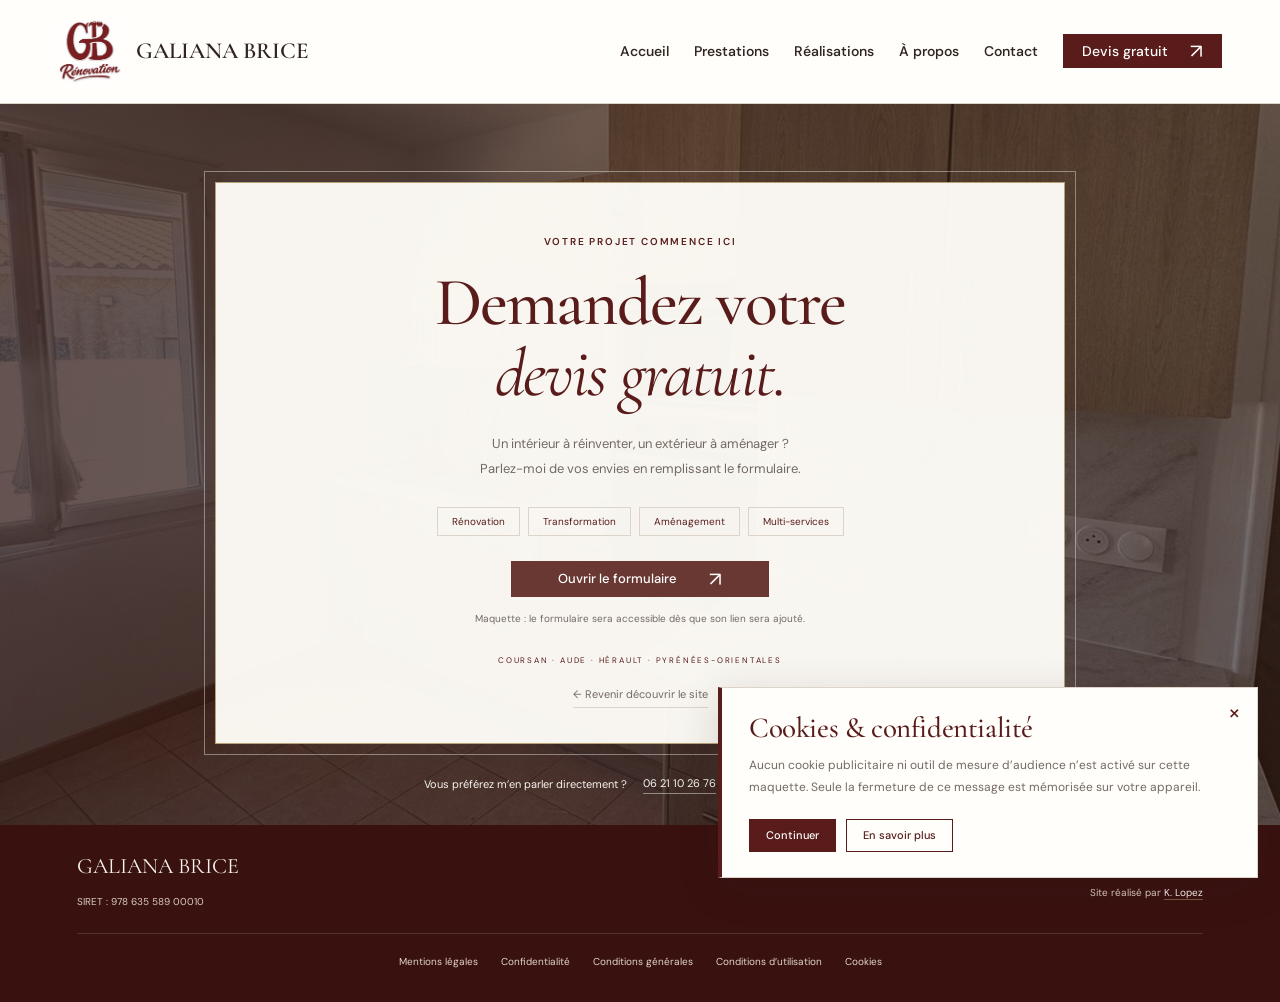
==== commit 4314c5d5: "Intégrer la photo de Brice, harmoniser les titres et préparer le pied de page légal" ====
--- a/devis.html
+++ b/devis.html
@@ -1,9 +1,13 @@
 <!doctype html>
 <html lang="fr">
-<head><meta charset="utf-8"><meta name="viewport" content="width=device-width,initial-scale=1"><meta name="robots" content="noindex,nofollow"><meta name="description" content="Parlez-moi de votre projet de rénovation. Je vous propose un devis gratuit dans l’Aude, l’Hérault et les Pyrénées-Orientales."><title>Votre devis gratuit — Galiana Brice Rénovation</title><link rel="icon" href="assets/logo-gb.png"><link rel="stylesheet" href="styles.css"><script src="config.js" defer></script><script src="script.js" defer></script></head>
+<head><meta charset="utf-8"><meta name="viewport" content="width=device-width,initial-scale=1"><meta name="robots" content="noindex,nofollow"><meta name="description" content="Parlez-moi de votre projet de rénovation. Je vous propose un devis gratuit dans l’Aude, l’Hérault et les Pyrénées-Orientales."><title>Votre devis gratuit — Galiana Brice Rénovation</title><link rel="icon" href="assets/logo-gb.png"><link rel="stylesheet" href="styles.css"><script src="config.js" defer></script><script src="script.js" defer></script><script src="site-ui.js" defer></script></head>
 <body class="quote-page">
 <a class="skip" href="#contenu">Aller au contenu</a>
-<header class="site-header"><a href="index.html#accueil" class="brand" aria-label="Galiana Brice Rénovation, accueil"><img src="assets/logo-gb.png" alt="GB Rénovation" width="70" height="70"><span>GALIANA BRICE<small>RÉNOVATION</small></span></a><button class="menu-toggle" aria-expanded="false" aria-controls="navigation">Menu <span aria-hidden="true">☰</span></button><nav id="navigation" aria-label="Navigation principale"><a href="index.html#accueil">Accueil</a><a href="index.html#prestations">Prestations</a><a href="index.html#realisations">Réalisations</a><a href="index.html#apropos">À propos</a><a href="index.html#contact">Contact</a><a class="button button-small" href="devis.html" aria-current="page">Devis gratuit <span aria-hidden="true">↗</span></a></nav></header>
+<header class="site-header"><a href="index.html#accueil" class="brand" aria-label="Galiana Brice Rénovation, accueil"><img src="assets/logo-gb.png" alt="GB Rénovation" width="70" height="70"><span>GALIANA BRICE</span></a><button class="menu-toggle" aria-expanded="false" aria-controls="navigation">Menu <span aria-hidden="true">☰</span></button><nav id="navigation" aria-label="Navigation principale"><a href="index.html#accueil">Accueil</a><a href="index.html#prestations">Prestations</a><a href="index.html#realisations">Réalisations</a><a href="index.html#apropos">À propos</a><a href="index.html#contact">Contact</a><a class="button button-small" href="devis.html" aria-current="page" target="_blank" rel="noopener noreferrer" title="Ouvrir la demande de devis dans un nouvel onglet">Devis gratuit <span aria-hidden="true">↗</span></a></nav></header>
 <main id="contenu" class="quote-main"><div class="quote-background" aria-hidden="true"></div><div class="quote-card"><p class="eyebrow">VOTRE PROJET COMMENCE ICI</p><h1>Demandez votre<br><em>devis gratuit.</em></h1><p class="quote-intro">Un intérieur à réinventer, un extérieur à aménager ?<br>Parlez-moi de vos envies en remplissant le formulaire.</p><ul class="quote-tags" aria-label="Types de projets"><li>Rénovation</li><li>Transformation</li><li>Aménagement</li><li>Multi-services</li></ul><a id="quote-form-link" class="button" hidden target="_blank" rel="noopener noreferrer">Ouvrir le formulaire <span aria-hidden="true">↗</span></a><button id="quote-form-placeholder" class="button" aria-describedby="form-status" disabled>Ouvrir le formulaire <span aria-hidden="true">↗</span></button><p id="form-status" class="form-status">Maquette : le formulaire sera accessible dès que son lien sera ajouté.</p><p class="quote-area">COURSAN · AUDE · HÉRAULT · PYRÉNÉES-ORIENTALES</p><a class="back-link" href="index.html">← Revenir découvrir le site</a></div><div class="quote-contact"><p>Vous préférez m’en parler directement ?</p><a href="tel:+33621102676">06 21 10 26 76</a><span>ou</span><a href="mailto:contact@galiana.fr">contact@galiana.fr</a></div></main>
-<footer class="site-footer"><a class="footer-brand" href="index.html">GALIANA BRICE <span>RÉNOVATION</span></a><p>Parce que le avant mérite un après.</p><span>Maquette · 2026</span></footer>
+<footer class="site-footer">
+  <div class="footer-identity"><a class="footer-brand" href="index.html#accueil">GALIANA BRICE</a><p>SIRET : 978 635 589 00010</p></div>
+  <div class="footer-credit"><p>© 2026 Galiana Brice — Tous droits réservés.</p><p>Site réalisé par <a href="https://mapref.fr" target="_blank" rel="noopener noreferrer">K. Lopez</a></p></div>
+  <nav class="footer-legal" aria-label="Informations légales"><button type="button" data-legal="mentions" aria-haspopup="dialog">Mentions légales</button><button type="button" data-legal="confidentialite" aria-haspopup="dialog">Confidentialité</button><button type="button" data-legal="conditions" aria-haspopup="dialog">Conditions générales</button><button type="button" data-legal="utilisation" aria-haspopup="dialog">Conditions d’utilisation</button><button type="button" data-cookie-settings>Cookies</button></nav>
+</footer>
 </body></html>
--- a/styles.css
+++ b/styles.css
@@ -9,3 +9,38 @@
 
 /* Réseaux sociaux : seuls les profils connus sont liés. */
 .contact-details .social-links{display:flex;align-items:center;gap:12px;margin-top:15px}.contact-details .social-icon{display:inline-flex;align-items:center;justify-content:center;width:39px;height:39px;border:1px solid var(--wine);margin:0;color:var(--wine)}.social-icon svg{display:block;width:21px;height:21px;fill:currentColor}.social-icon[href]:hover{background:var(--wine);color:var(--cream)}.social-pending{cursor:default}.social-icon:focus-visible{outline:3px solid var(--gold);outline-offset:4px}
+
+/* Les petits titres partagent une taille unique sur tous les écrans. */
+:root{--eyebrow-font-size:10px}
+.eyebrow,.hero .eyebrow,.project-details .eyebrow,.quote-card .eyebrow,.photo-caption>span{font-size:var(--eyebrow-font-size);letter-spacing:1.8px;line-height:1.7;font-weight:600}
+.hero-location{font-size:12px}
+.photo-caption p{padding-right:46px}
+.about-image>img{object-position:center 42%}
+.site-footer{display:grid;grid-template-columns:1fr 1fr;align-items:center;gap:23px 32px;padding:30px 6%}
+.footer-identity p{font-family:var(--sans);font-size:10px;margin-top:12px;color:#dbcbbd}
+.footer-credit{text-align:right;font-size:10px;line-height:1.9;color:#dbcbbd}
+.footer-credit a{border-bottom:1px solid #b8a07580;color:var(--cream)}
+.footer-legal{grid-column:1/-1;display:flex;flex-wrap:wrap;justify-content:center;gap:9px 23px;border-top:1px solid #ffffff20;padding-top:17px}
+.footer-legal button{border:0;background:none;color:#e2d4c9;font-size:10px;padding:3px 0;line-height:1.5;text-align:left}
+.footer-legal button:hover{color:white;text-decoration:underline;text-underline-offset:4px}
+.legal-dialog{background:var(--paper);color:var(--ink);border:1px solid var(--gold);width:min(640px,90vw);max-height:85dvh;padding:30px}
+.legal-dialog::backdrop{background:#251412c9}
+.legal-dialog-header{display:flex;align-items:flex-start;justify-content:space-between;gap:20px;margin-bottom:24px}
+.legal-dialog h2{font-size:37px;letter-spacing:-.5px}
+.legal-dialog-close{border:1px solid var(--border);background:none;color:var(--wine);font-size:12px;padding:4px 10px;flex-shrink:0}
+.legal-dialog-content{font-size:13px;line-height:1.9;color:var(--muted)}
+.legal-dialog-content p+p{margin-top:15px}
+.legal-dialog-content h3{font-size:26px;color:var(--wine);margin:22px 0 10px}
+.legal-dialog-content dl{display:grid;grid-template-columns:auto 1fr;gap:9px 20px;margin-top:20px}
+.legal-dialog-content dt{font-weight:600;color:var(--wine)}
+.legal-dialog-content dd{margin:0}
+.cookie-notice{position:fixed;bottom:22px;right:22px;z-index:40;width:min(540px,calc(100vw - 44px));padding:25px 27px;background:var(--paper);border:1px solid var(--border);border-left:4px solid var(--wine);box-shadow:0 8px 40px #30151525}
+.cookie-notice h2{font-size:29px;letter-spacing:-.4px;padding-right:22px;margin-bottom:12px}
+.cookie-notice p{font-size:12px;color:var(--muted);line-height:1.8}
+.cookie-notice-close{position:absolute;right:12px;top:9px;border:0;background:none;color:var(--wine);font-size:23px;line-height:1;padding:4px}
+.cookie-notice-actions{display:flex;flex-wrap:wrap;gap:10px;margin-top:20px}
+.cookie-notice-actions .button{font-size:11px;padding:8px 16px;gap:10px}
+.button-secondary{color:var(--wine);background:transparent}
+.button-secondary:hover{color:white;background:var(--wine)}
+@media(max-width:1050px){.hero-location{font-size:11px}}
+@media(max-width:650px){.hero-location{font-size:12px}.photo-caption p{font-size:34px;line-height:1.08}.about-image>img{object-position:center 30%}.site-footer{grid-template-columns:1fr;gap:18px}.footer-credit{text-align:left}.footer-legal{justify-content:flex-start;gap:10px 20px;padding-top:16px}.cookie-notice{bottom:12px;right:12px;width:calc(100vw - 24px);padding:22px}.legal-dialog{padding:22px}.legal-dialog h2{font-size:31px}.legal-dialog-content dl{grid-template-columns:1fr;gap:2px}.legal-dialog-content dd{margin-bottom:10px}}
